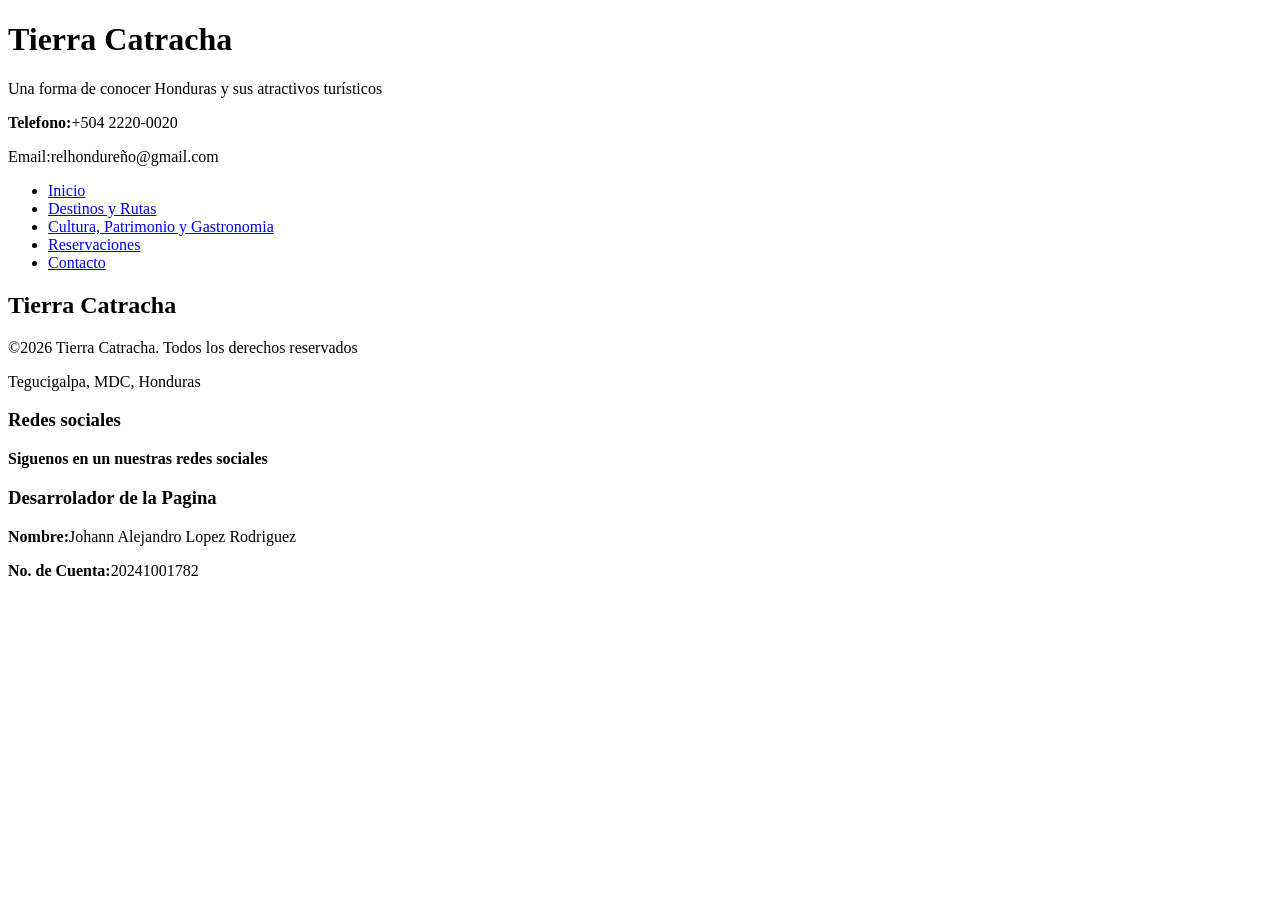
==== index.html @ 9e467edc "feat: Tierra Catracha index, header, head, nav, footer creados" ====
<!DOCTYPE html>
<html lang="es">
    <meta charset="UTF-8">
    <head>
        <title>Tierra Catracha | Conozca Honduras</title>
        <link rel="stylesheet" href="CSS/estilospag.css">
    </head>
    <body>
        <header>
            <div>
                <H1>Tierra Catracha</H1>
                <p>Una forma de conocer Honduras y sus atractivos turísticos</p>
            </div>
            <div>
                <p><strong>Telefono:</strong>+504 2220-0020</p>
                <p><storng>Email:</storng>relhondureño@gmail.com</p>
            </div>
        </header>
        <nav class="menu-navegacion">
            <ul>
                <li><a href="index.html">Inicio</a></li>
                <li><a href="destinos.html">Destinos y Rutas</a></li>
                <li><a href="patrimonio.html">Cultura, Patrimonio y Gastronomia</a></li>
                <li><a href="reservaciones.html">Reservaciones</a></li>
                <li><a href="contacto.html">Contacto</a></li>
            </ul>
        </nav>
        <main>

        </main> 
    </body>
    <footer>
        <h2>Tierra Catracha</h2>
        <p>&copy2026 Tierra Catracha. Todos los derechos reservados</p>
        <p>Tegucigalpa, MDC, Honduras</p>
        <h3>Redes sociales</h3>
        <p><strong>Siguenos en un nuestras redes sociales</strong></p>

        <h3>Desarrolador de la Pagina</h3>
        <p><strong>Nombre:</strong>Johann Alejandro Lopez Rodriguez</p>
        <p><strong>No. de Cuenta:</strong>20241001782</p>
    </footer>
</html>
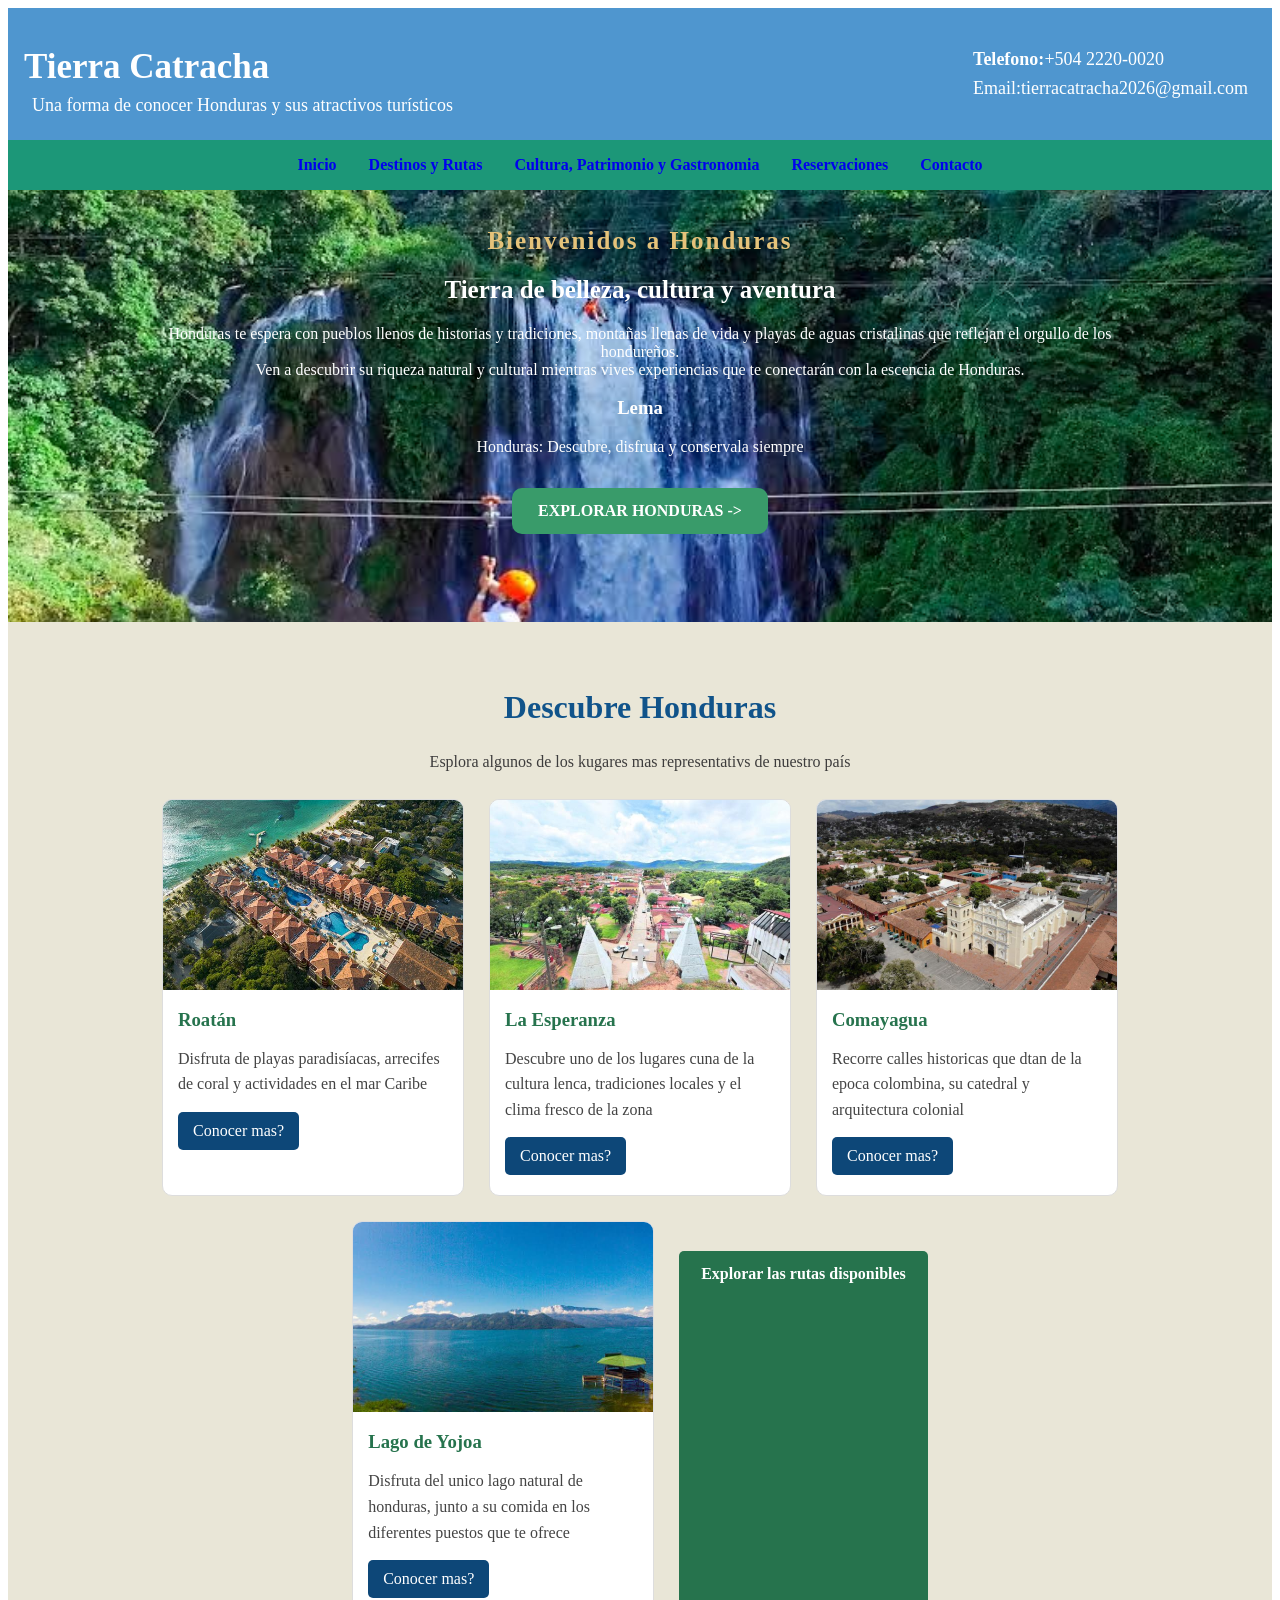
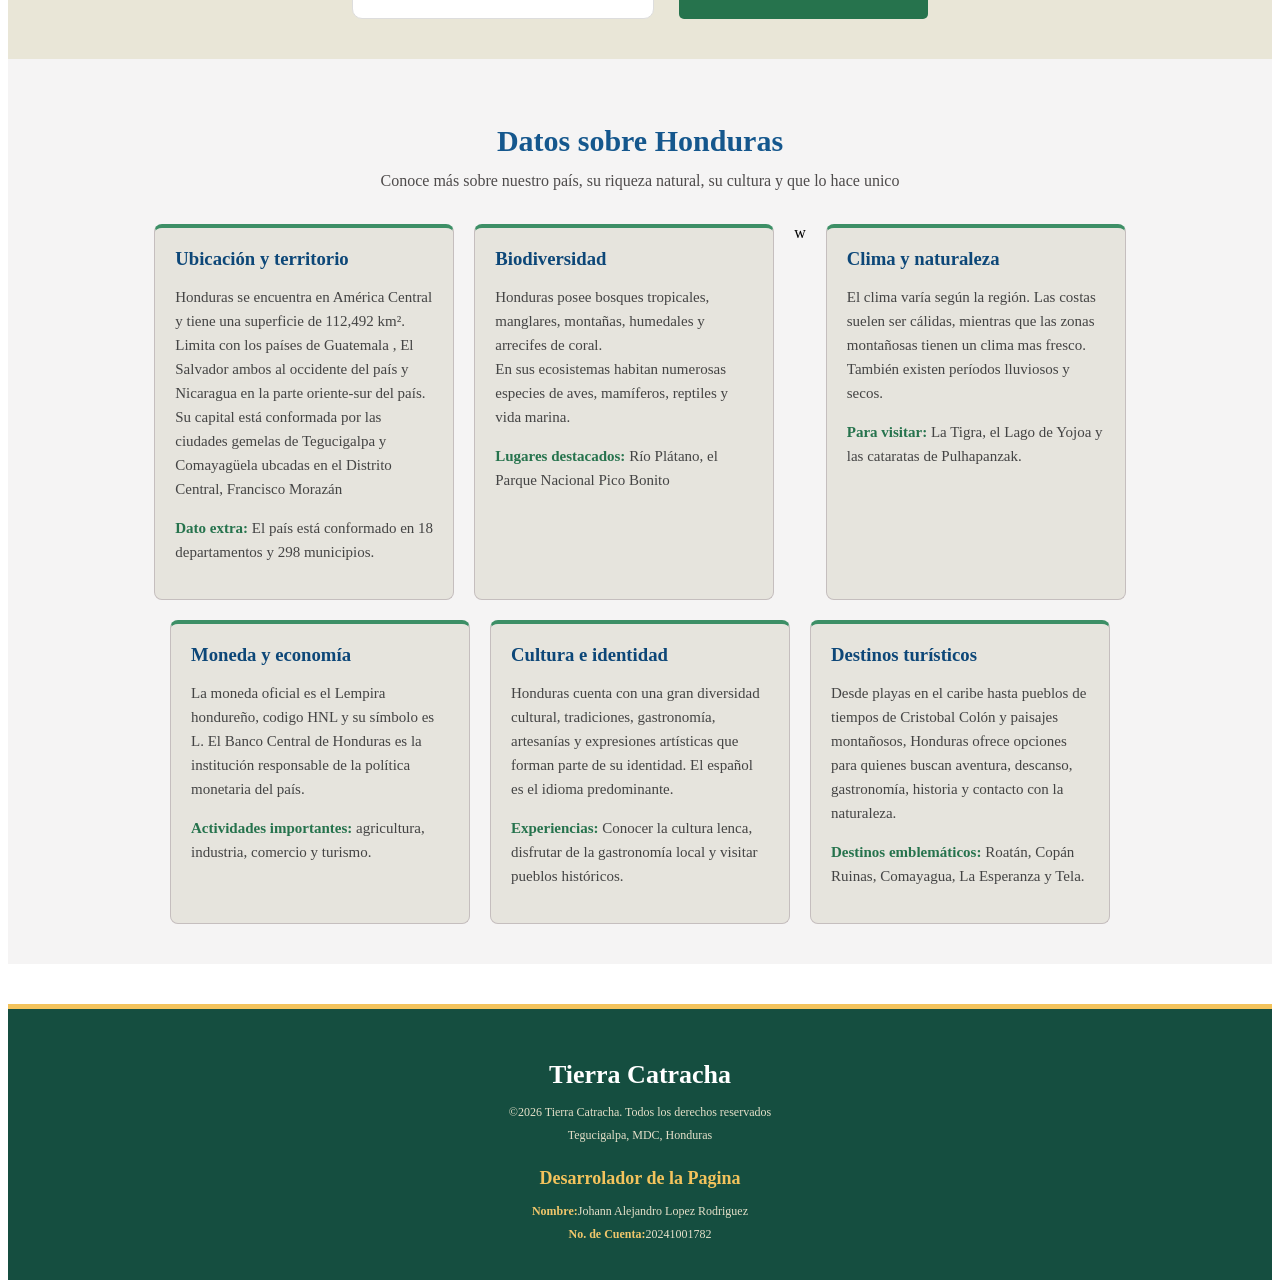
==== commit f73b77fe: "feat: index y demas terminados solo falta hacerles algunos cambios al css" ====
--- a/index.html
+++ b/index.html
@@ -13,7 +13,7 @@
             </div>
             <div>
                 <p><strong>Telefono:</strong>+504 2220-0020</p>
-                <p><storng>Email:</storng>relhondureño@gmail.com</p>
+                <p><storng>Email:</storng>tierracatracha2026@gmail.com</p>
             </div>
         </header>
         <nav class="menu-navegacion">
@@ -26,16 +26,100 @@
             </ul>
         </nav>
         <main>
+            <section id="inicio" class="bienvenida">
+                <div class="texto-bienvenida">
+                    <h2 class="titulo-bienvenida">Bienvenidos a Honduras</h2> 
+                    <h2>Tierra de belleza, cultura y aventura</h2>
+                <p>Honduras te espera con pueblos llenos de historias y tradiciones, montañas llenas de vida y playas de aguas cristalinas
+                    que reflejan el orgullo de los hondureños. <br>
+                    Ven a descubrir su riqueza natural y cultural mientras vives experiencias que te conectarán con la escencia de Honduras.
+                </p>
+                <h3>Lema</h3>
+                <p>Honduras: Descubre, disfruta y conservala siempre</p>
+                <a href="destinos.html" class="boton-llamado">EXPLORAR HONDURAS -></a>
+            
+                </div>
+            </section>
+            <section class="destinos-honduras">
+                <h2>Descubre Honduras</h2>
+                <p>Esplora algunos de los kugares mas representativs de nuestro país</p>
 
-        </main> 
+                <div class="caja-destinos">
+                    <article class="destinos-cuadro">
+                        <img src="imagenes/roatan.jpg" alt="Chozas y playas de roatan">
+                        <h3>Roatán</h3>
+                        <p>Disfruta de playas paradisíacas, arrecifes de coral y actividades en el mar Caribe</p>
+                        <a href="destinos.html">Conocer mas?</a>
+                    </article>
+                    <article  class="destinos-cuadro">
+                        <img src="imagenes/laesperanza.jpg" alt="vista de la ciudad de la esperanza">
+                        <h3>La Esperanza</h3>
+                        <p>Descubre uno de los lugares cuna de la cultura lenca, tradiciones locales y el clima fresco de la zona</p>
+                        <a href="destinos.html">Conocer mas?</a>
+                    </article>
+                    <article  class="destinos-cuadro">
+                        <img src="imagenes/comayagua.jpg" alt="Cazco historico de comayagua junto a su iglesia">
+                        <h3>Comayagua</h3>
+                        <p>Recorre calles historicas que dtan de la epoca colombina, su catedral y arquitectura colonial</p>
+                        <a href="destinos.html">Conocer mas?</a>
+                    </article>
+                    <article  class="destinos-cuadro">
+                        <img src="imagenes/lagodeyojoa.jpg" alt="lago de yohoa con montañas al fondo">
+                        <h3>Lago de Yojoa</h3>
+                        <p>Disfruta del unico lago natural de honduras, junto a su comida en los diferentes puestos que te ofrece</p>
+                        <a href="destinos.html">Conocer mas?</a>
+                    </article>
+                    <a href="destinos.html" class="boton-destinos-inicio">Explorar las rutas disponibles</a>
+                </div>
+            </section>
+            <section class="datos-honduras">
+                <h2>Datos sobre Honduras</h2>
+                <p class="introduccion-datos">Conoce más sobre nuestro país, su riqueza natural, su cultura y que lo hace unico</p>
+
+                <div class="contenedor-datos">
+                    <article class="cartas-datos">
+                        <h3>Ubicación y territorio</h3>
+                        <p>Honduras se encuentra en América Central y tiene una superficie de 112,492 km².<br>
+                            Limita con los países de Guatemala , El Salvador ambos al occidente del país y Nicaragua en la parte oriente-sur del país.<br>
+                            Su capital está conformada por las ciudades gemelas de Tegucigalpa y Comayagüela ubcadas en el Distrito Central, Francisco Morazán</p>
+                        <p><strong>Dato extra:</strong> El país está conformado en 18 departamentos y 298 municipios.</p>
+                    </article>
+                    <article class="cartas-datos">
+                        <h3>Biodiversidad</h3>
+                        <p>Honduras posee bosques tropicales, manglares, montañas, humedales y arrecifes de coral.<br>
+                            En sus ecosistemas habitan numerosas especies de aves, mamíferos, reptiles y vida marina.</p>
+                        <p><strong>Lugares destacados:</strong> Río Plátano, el Parque Nacional Pico Bonito</p>
+                    </article>w
+                    <article class="cartas-datos">
+                        <h3>Clima y naturaleza</h3>
+                        <p>El clima varía según la región. Las costas suelen ser cálidas, mientras que las zonas montañosas tienen un clima mas fresco. También existen períodos lluviosos y secos.</p>
+                        <p><strong>Para visitar:</strong> La Tigra, el Lago de Yojoa y las cataratas de Pulhapanzak.</p>
+                    </article>
+                    <article class="cartas-datos">
+                        <h3>Moneda y economía</h3>
+                        <p>
+                            La moneda oficial es el Lempira hondureño, codigo HNL y su símbolo es L. El Banco Central de Honduras es la institución responsable de la política monetaria del país.</p>
+                        <p><strong>Actividades importantes:</strong> agricultura, industria, comercio y turismo.</p>
+                    </article>
+                    <article class="cartas-datos">
+                        <h3>Cultura e identidad</h3>
+                        <p>Honduras cuenta con una gran diversidad cultural, tradiciones, gastronomía, artesanías y expresiones artísticas que forman parte de su identidad. El español es el idioma predominante.</p>
+                        <p><strong>Experiencias:</strong> Conocer la cultura lenca, disfrutar de la gastronomía local y visitar pueblos históricos. </p>
+                    </article>
+                    <article class="cartas-datos">
+                        <h3>Destinos turísticos</h3>
+                        <p>Desde playas en el caribe hasta pueblos de tiempos de Cristobal Colón y paisajes montañosos, Honduras ofrece opciones para quienes buscan aventura, descanso, gastronomía, historia y contacto con la naturaleza.</p>
+                        <p><strong>Destinos emblemáticos:</strong> Roatán, Copán Ruinas, Comayagua, La Esperanza y Tela.</p>
+                    </article>
+                </div>
+            </section>
+        </main>
     </body>
     <footer>
         <h2>Tierra Catracha</h2>
         <p>&copy2026 Tierra Catracha. Todos los derechos reservados</p>
         <p>Tegucigalpa, MDC, Honduras</p>
-        <h3>Redes sociales</h3>
-        <p><strong>Siguenos en un nuestras redes sociales</strong></p>
-
+        
         <h3>Desarrolador de la Pagina</h3>
         <p><strong>Nombre:</strong>Johann Alejandro Lopez Rodriguez</p>
         <p><strong>No. de Cuenta:</strong>20241001782</p>
--- a/CSS/estilospag.css
+++ b/CSS/estilospag.css
@@ -0,0 +1,259 @@
+/*para los headers y menus de navegacion*/
+header{
+    background-color: #4f96cf;
+    color: white;
+    padding: 1rem;
+    display: flex;
+    justify-content: space-between;
+    align-items: center;
+}
+
+header h1{
+    font-size: 35px;
+    margin-bottom: 8px;
+}
+
+header p{
+    font-size: 18px;
+    margin: 8px;
+}
+
+/*menu de navegacion*/
+.menu-navegacion{
+    background-color: #1c9778;
+}
+
+.menu-navegacion ul{
+    list-style: none;
+    margin: 0;
+    padding: 0;
+    display: flex;
+    justify-content: center;
+
+}
+
+.menu-navegacion a{
+    padding: 1rem;
+    display: block;
+    text-decoration: none;
+    font-weight: bold;
+    
+}
+
+.menu-navegacion a:hover{
+    background-color: #6bd1f0;
+    color: #123d32;
+}
+
+/*Aqui empiezan las estiquetas del apartado de bienvenida*/
+.bienvenida{
+    background-color: #123d32;
+    background-image: url("../imagenes/hondurasinicio.jpg");
+    height: 400px;
+    background-position: center;
+    background-size: cover;
+    color: white;
+    text-align: center;
+    padding: 1rem 0.5rem;
+}
+
+.texto-bienvenida{
+    width: 80%;
+    margin: auto;
+}
+
+.titulo-bienvenida{
+    color: #e6c37a;
+    font-weight: bold;
+    letter-spacing: 2px;
+}
+
+.bienvenida h1{
+    font-size: 40px;
+    margin-bottom: 15px;
+}
+
+.bienvenida h2{
+    font-size: 25px;
+}
+
+.boton-llamado{
+    display: inline-block;
+    background-color: #399b6a;
+    color: white;
+    padding: 14px 26px;
+    margin-top: 16px;
+    border-radius: 10px;
+    text-decoration: none;
+    font-weight: bold;
+}
+
+.boton-llamado:hover{
+    background-color: #204e38;
+}
+
+/*para las tarjetas de destino*/
+.destinos-honduras{
+    background-color: #e9e6d7;
+    text-align: center;
+    padding: 40px 20px;
+}
+
+.destinos-honduras h2 {
+    color: #10538a;
+    font-size: 32px;
+}
+
+.destinos-honduras p {
+    color: #3d3c3c;
+    margin-bottom: 28px;
+}
+
+.caja-destinos{
+    display: flex;
+    justify-content: center;
+    gap: 25px;
+    flex-wrap: wrap;
+}
+
+.destinos-cuadro{
+    background-color: white;
+    width: 300px;
+    border: 1px solid #DDDDDD;
+    border-radius: 10px;
+    overflow: hidden;
+    text-align: left;
+    padding-bottom: 20px;
+}
+
+.destinos-cuadro img{
+    width: 100%;
+    height: 190px;
+    object-fit: cover;
+}
+
+.destinos-cuadro h3{
+    color: #26734D;
+    margin: 15px;
+}
+
+.destinos-cuadro p{
+    color: #444444;
+    line-height: 1.6;
+    margin: 15px;
+}
+
+.destinos-cuadro a{
+    display: inline-block;
+    background-color: #0D4778;
+    color: white;
+    padding: 10px 15px;
+    margin: 0 15px;
+    text-decoration: none;
+    border-radius: 5px;
+}
+
+.destinos-cuadro a:hover{
+    background-color: #123D32;
+}
+
+.boton-destinos-inicio{
+    display: inline-block;
+    background-color: #26734D;
+    color: white;
+    padding: 14px 22px;
+    margin-top: 30px;
+    border-radius: 5px;
+    text-decoration: none;
+    font-weight: bold;
+}
+
+.boton-destinos-inicio:hover{
+    background-color: #123D32;
+}
+
+/*la parte de los datos sobre honduras*/
+.datos-honduras{
+    background-color: #f5f4f4;
+    padding: 40px 25px;
+    text-align: center;
+}
+
+.datos-honduras h2{
+    color: #15578d;
+    font-size: 30px;
+    margin-bottom: 10px;
+}
+
+.introduccion-datos{
+    color: #4e4b4b;
+    max-width: 700px;
+    margin: 0 auto 30px;
+    line-height: 1.6;
+}
+
+.contenedor-datos{
+    display: flex;
+    justify-content: center;
+    flex-wrap: wrap;
+    gap: 20px;
+}
+
+.cartas-datos{
+    background-color: #e6e4dd;
+    border: 1px solid #c5bebe;
+    border-top: 4px solid #3d8f66;
+    border-radius: 8px;
+    width: 300px;
+    padding: 20px;
+    box-sizing: border-box;
+    text-align: left;
+}
+
+.cartas-datos h3{
+    color: #0D4778;
+    margin-top: 0;
+    margin-bottom: 12px;
+}
+
+.cartas-datos p{
+    color: #444444;
+    line-height: 1.6;
+    font-size: 15px;
+}
+
+.cartas-datos strong{
+    color: #26734D;
+}
+
+/*footer*/
+footer{
+    background-color: #154e40;
+    color: #e4dfc8;
+    text-align: center;
+    padding: 30px 20px;
+    margin-top: 40px;
+    border-top: 5px solid #f3c35c;
+}
+
+footer h2{
+    color: #FFFFFF;
+    font-size: 26px;
+    margin-bottom: 15px;
+}
+
+footer h3{
+    color: #f3c35c;
+    font-size: 18px;
+    margin-top: 25px;
+    margin-bottom: 15px;
+}
+
+footer p{
+    font-size: 12px;
+    margin: 8px 0;
+}
+
+footer strong{
+    color: #F0C66B;
+}
